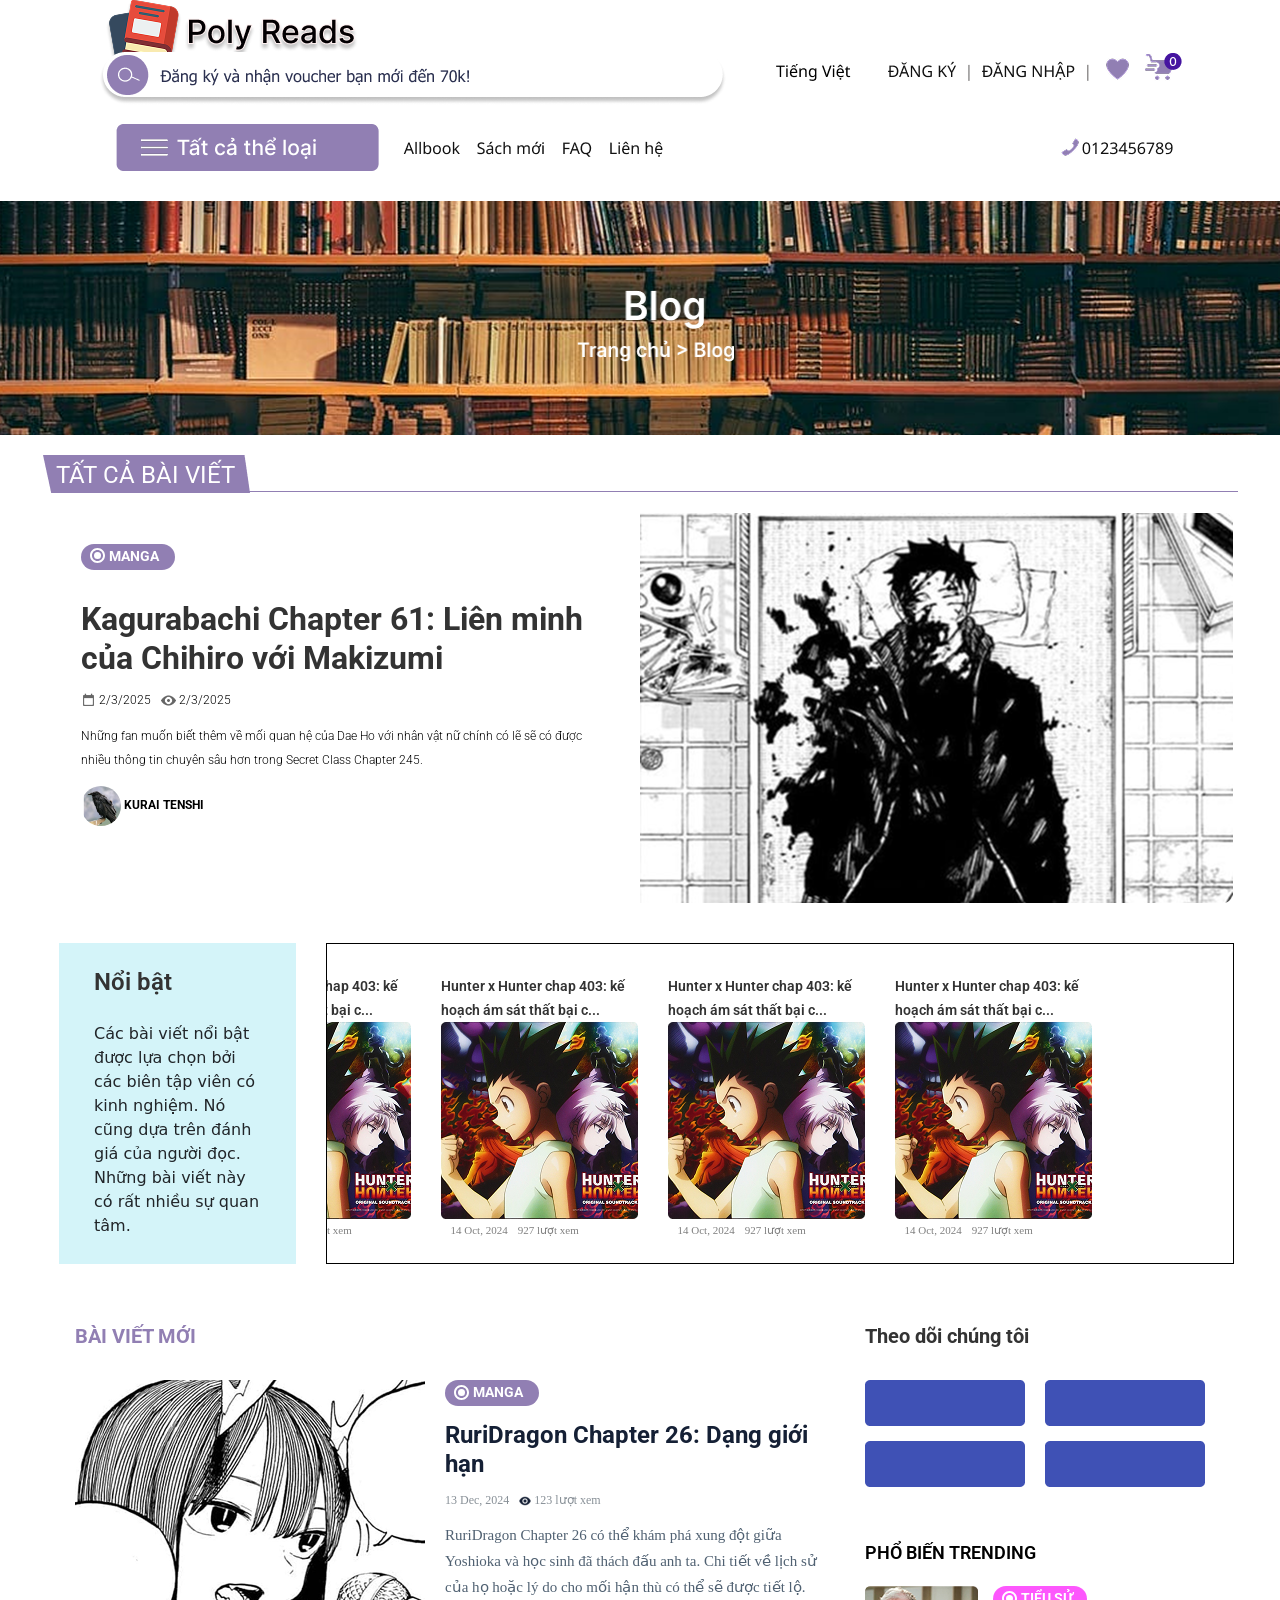
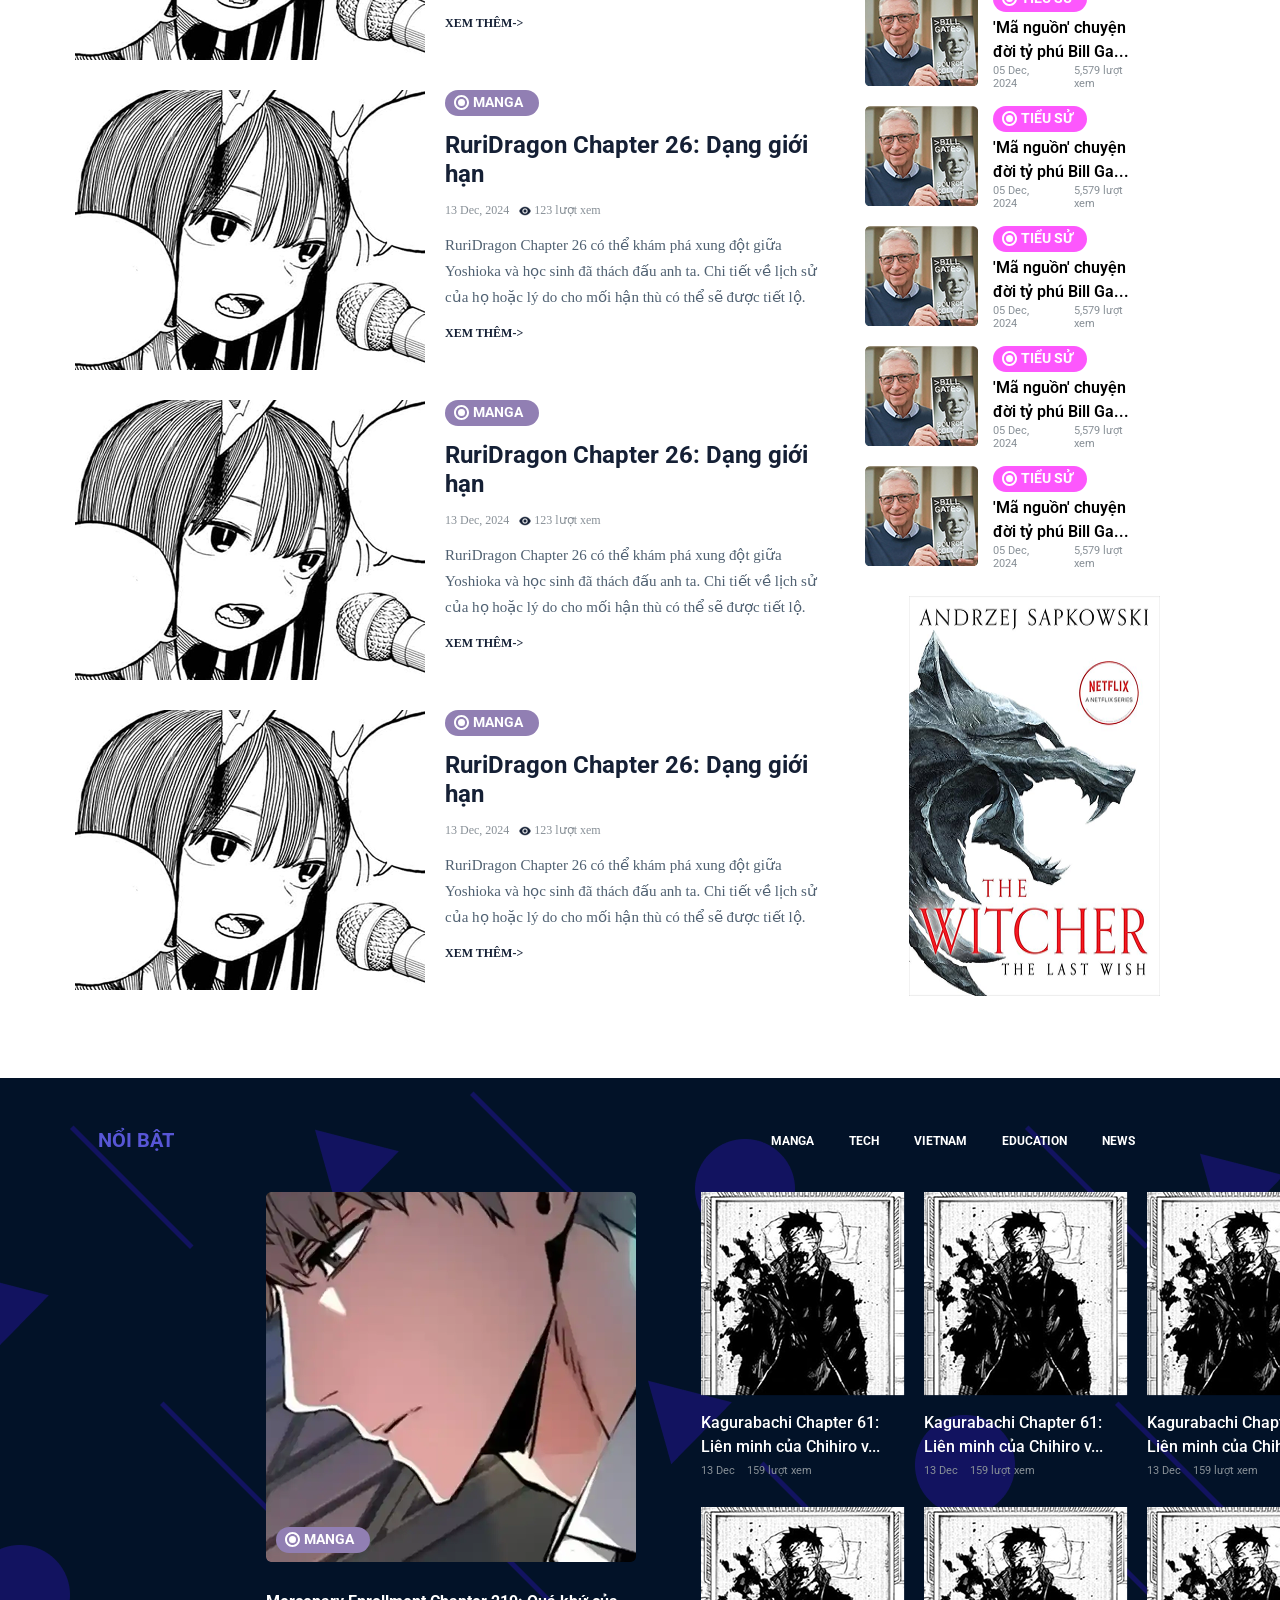
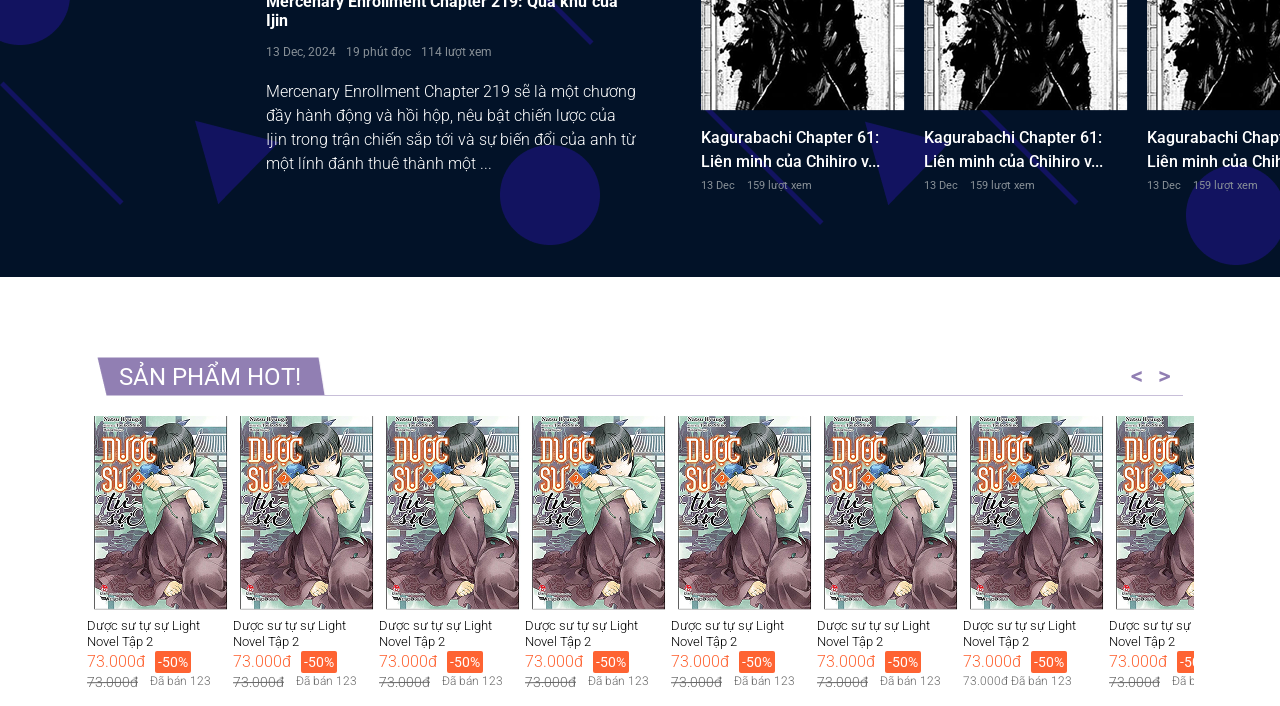
==== blog.html @ 73459fed "up blog-detail blog" ====
<!DOCTYPE html>
<html>

<head>
    <meta charset="utf-8">
    <meta http-equiv="X-UA-Compatible" content="IE=edge">
    <title></title>
    <meta name="description" content="">
    <meta name="viewport" content="width=device-width, initial-scale=1">

    <link rel="stylesheet" href="blog.css">

    <link href="https://cdn.jsdelivr.net/npm/bootstrap@5.3.3/dist/css/bootstrap.min.css" rel="stylesheet"
        integrity="sha384-QWTKZyjpPEjISv5WaRU9OFeRpok6YctnYmDr5pNlyT2bRjXh0JMhjY6hW+ALEwIH" crossorigin="anonymous" />
    <link rel="stylesheet" href="https://cdn.jsdelivr.net/npm/bootstrap-icons@1.11.3/font/bootstrap-icons.min.css" />
    <link href="https://fonts.googleapis.com/css2?family=Roboto:wght@400;700&display=swap" rel="stylesheet">
</head>

<body>
    <header>
        <div class="container">
            <img src="img/header.png" alt="">
        </div>
        <nav>
            <div class="banner_nav">
                <img src="img/banner_nav.png" alt="">
            </div>
        </nav>
    </header>
    <!-- header -->
    <main>
        <article>
            <div class="article_1">
                <div class="title_all">
                    <div class="slider-title_all">TẤT CẢ BÀI VIẾT</div>
                </div>
            </div>
            <div class="article_2">
                <div class="article_2_left">
                    <div class="article_2_title">
                        <div class="article_2_title_background">
                            <span class="title_manga">
                                <svg width="17" height="17" viewBox="0 0 15 17" fill="none"
                                    xmlns="http://www.w3.org/2000/svg">
                                    <path
                                        d="M15 7.5C15 11.6421 11.6421 15 7.5 15C3.35786 15 0 11.6421 0 7.5C0 3.35786 3.35786 0 7.5 0C11.6421 0 15 3.35786 15 7.5ZM1.96953 7.5C1.96953 10.5544 4.44561 13.0305 7.5 13.0305C10.5544 13.0305 13.0305 10.5544 13.0305 7.5C13.0305 4.44561 10.5544 1.96953 7.5 1.96953C4.44561 1.96953 1.96953 4.44561 1.96953 7.5Z"
                                        fill="white" />
                                    <circle cx="7.5" cy="7.5" r="3.5" fill="white" />
                                </svg>
                                MANGA
                            </span>
                        </div>
                        <div class="title_manga_1">
                            <span class="title_manga_1a">
                                Kagurabachi Chapter 61: Liên minh của Chihiro với Makizumi
                            </span>
                        </div>
                        <div class="title_manga_2">
                            <span class="title_manga_2a">
                                <svg width="15" height="15" viewBox="0 0 13 13" fill="none"
                                    xmlns="http://www.w3.org/2000/svg" xmlns:xlink="http://www.w3.org/1999/xlink">
                                    <rect width="13" height="13" fill="url(#pattern0_517_12933)" />
                                    <defs>
                                        <pattern id="pattern0_517_12933" patternContentUnits="objectBoundingBox"
                                            width="1" height="1">
                                            <use xlink:href="#image0_517_12933" transform="scale(0.01)" />
                                        </pattern>
                                        <image id="image0_517_12933" width="100" height="100" preserveAspectRatio="none"
                                            xlink:href="[data-uri]" />
                                    </defs>
                                </svg>
                                2/3/2025
                            </span>
                            <span class="title_manga_2a">
                                <svg width="15" height="15" viewBox="0 0 13 13" fill="none"
                                    xmlns="http://www.w3.org/2000/svg" xmlns:xlink="http://www.w3.org/1999/xlink">
                                    <rect width="13" height="13" fill="url(#pattern0_517_12936)" />
                                    <defs>
                                        <pattern id="pattern0_517_12936" patternContentUnits="objectBoundingBox"
                                            width="1" height="1">
                                            <use xlink:href="#image0_517_12936" transform="scale(0.01)" />
                                        </pattern>
                                        <image id="image0_517_12936" width="100" height="100" preserveAspectRatio="none"
                                            xlink:href="[data-uri]" />
                                    </defs>
                                </svg>
                                2/3/2025
                            </span>
                        </div>
                        <div class="title_manga_3">
                            <span class="title_manga_3a">
                                Những fan muốn biết thêm về mối quan hệ của Dae Ho với nhân vật nữ chính có lẽ sẽ có
                                được nhiều thông tin chuyên sâu hơn trong Secret Class Chapter 245.
                            </span>
                        </div>
                        <div class="title_manga_4">
                            <span class="title_manga_4a">
                                <svg width="40" height="40" viewBox="0 0 40 40" fill="none"
                                    xmlns="http://www.w3.org/2000/svg" xmlns:xlink="http://www.w3.org/1999/xlink">
                                    <circle cx="20" cy="20" r="20" fill="url(#pattern0_517_12945)" />
                                    <defs>
                                        <pattern id="pattern0_517_12945" patternContentUnits="objectBoundingBox"
                                            width="1" height="1">
                                            <use xlink:href="#image0_517_12945"
                                                transform="translate(0.0708387 -0.00957532) scale(0.00166667)" />
                                        </pattern>
                                        <image id="image0_517_12945" width="600" height="739" preserveAspectRatio="none"
                                            xlink:href="[data-uri]" />
                                    </defs>
                                </svg>
                                KURAI TENSHI
                            </span>
                        </div>
                    </div>
                </div>
                <div class="article_2_right">
                    <img src="img/Banner_main2.png" alt="">
                </div>
            </div>
            <div class="article_3">
                <div class="article_3_left">
                    <div class="article_3_left_1">
                        <div class="article_3_title_left">
                            <span class="article_3_title_left_text_1">Nổi bật</span>
                        </div>
                        <div class="article_3_title_left_1">
                            <span class="article_3_title_left_text_2">Các bài viết nổi bật được lựa chọn bởi các biên
                                tập viên có kinh nghiệm. Nó cũng dựa trên đánh giá của người đọc. Những bài viết này có
                                rất nhiều sự quan tâm.</span>
                        </div>
                    </div>
                </div>
                <div class="article_3_rigth">
                    <div class="article_3_card">
                        <div class="article_3_card_silde">
                            <div class="article_3_right_text_1">
                                <span class="article_3_right_text_1a" >Hunter x Hunter chap 403: kế hoạch ám sát thất bại c...</span>
                            </div>
                            <div class="article_3_right_img">
                            <img src="img/blog_context.png" alt="">
                        </div>
                            <div class="article_3_right_text_2">
                                <span class="article_3_right_text_2a">14 Oct, 2024</span>
                                <span class="article_3_right_text_2a">927 lượt xem</span>
                            </div>
                        </div>
                        <div class="article_3_card_silde">
                            <div class="article_3_right_text_1">
                                <span class="article_3_right_text_1a" >Hunter x Hunter chap 403: kế hoạch ám sát thất bại c...</span>
                            </div>
                            <div class="article_3_right_img">
                            <img src="img/blog_context.png" alt="">
                        </div>
                            <div class="article_3_right_text_2">
                                <span class="article_3_right_text_2a">14 Oct, 2024</span>
                                <span class="article_3_right_text_2a">927 lượt xem</span>
                            </div>
                        </div>
                        <div class="article_3_card_silde">
                            <div class="article_3_right_text_1">
                                <span class="article_3_right_text_1a" >Hunter x Hunter chap 403: kế hoạch ám sát thất bại c...</span>
                            </div>
                            <div class="article_3_right_img">
                            <img src="img/blog_context.png" alt="">
                        </div>
                            <div class="article_3_right_text_2">
                                <span class="article_3_right_text_2a">14 Oct, 2024</span>
                                <span class="article_3_right_text_2a">927 lượt xem</span>
                            </div>
                        </div>
                        <div class="article_3_card_silde">
                            <div class="article_3_right_text_1">
                                <span class="article_3_right_text_1a" >Hunter x Hunter chap 403: kế hoạch ám sát thất bại c...</span>
                            </div>
                            <div class="article_3_right_img">
                            <img src="img/blog_context.png" alt="">
                        </div>
                            <div class="article_3_right_text_2">
                                <span class="article_3_right_text_2a">14 Oct, 2024</span>
                                <span class="article_3_right_text_2a">927 lượt xem</span>
                            </div>
                        </div>
                        <div class="article_3_card_silde">
                            <div class="article_3_right_text_1">
                                <span class="article_3_right_text_1a" >Hunter x Hunter chap 403: kế hoạch ám sát thất bại c...</span>
                            </div>
                            <div class="article_3_right_img">
                            <img src="img/blog_context.png" alt="">
                        </div>
                            <div class="article_3_right_text_2">
                                <span class="article_3_right_text_2a">14 Oct, 2024</span>
                                <span class="article_3_right_text_2a">927 lượt xem</span>
                            </div>
                        </div>
                        <div class="article_3_card_silde">
                            <div class="article_3_right_text_1">
                                <span class="article_3_right_text_1a" >Hunter x Hunter chap 403: kế hoạch ám sát thất bại c...</span>
                            </div>
                            <div class="article_3_right_img">
                            <img src="img/blog_context.png" alt="">
                        </div>
                            <div class="article_3_right_text_2">
                                <span class="article_3_right_text_2a">14 Oct, 2024</span>
                                <span class="article_3_right_text_2a">927 lượt xem</span>
                            </div>
                        </div>
                    </div>
                </div>
            </div>
        </article>
    </main>
    <div class="article_4">
        <div class="article_4_left">
            <span class="title_new_left">BÀI VIẾT MỚI</span>
            <div class="card_left">
                <div class="card_left_1">
                    <img src="img/blog_img.png" alt="">
                </div>
                <div class="card_left_2">
                        <div class="card_left_2_title_background">
                            <span class="title_manga">
                                <svg width="17" height="17" viewBox="0 0 15 17" fill="none"
                                    xmlns="http://www.w3.org/2000/svg">
                                    <path
                                        d="M15 7.5C15 11.6421 11.6421 15 7.5 15C3.35786 15 0 11.6421 0 7.5C0 3.35786 3.35786 0 7.5 0C11.6421 0 15 3.35786 15 7.5ZM1.96953 7.5C1.96953 10.5544 4.44561 13.0305 7.5 13.0305C10.5544 13.0305 13.0305 10.5544 13.0305 7.5C13.0305 4.44561 10.5544 1.96953 7.5 1.96953C4.44561 1.96953 1.96953 4.44561 1.96953 7.5Z"
                                        fill="white" />
                                    <circle cx="7.5" cy="7.5" r="3.5" fill="white" />
                                </svg>
                                MANGA
                            </span>
                    </div>
                    <div class="card_left_2_title_1">
                        <span class="card_left_2_text_1">RuriDragon Chapter 26: Dạng giới hạn</span>
                    </div>
                    <div class="card_left_2_title_2">
                        <span class="card_left_2_text_2">13 Dec, 2024</span>
                        <span class="card_left_2_text_2"><svg width="12" height="12" viewBox="0 0 12 12" fill="none" xmlns="http://www.w3.org/2000/svg" xmlns:xlink="http://www.w3.org/1999/xlink">
                            <rect width="12" height="12" fill="url(#pattern0_2_1150)"/>
                            <defs>
                            <pattern id="pattern0_2_1150" patternContentUnits="objectBoundingBox" width="1" height="1">
                            <use xlink:href="#image0_2_1150" transform="scale(0.01)"/>
                            </pattern>
                            <image id="image0_2_1150" width="100" height="100" preserveAspectRatio="none" xlink:href="[data-uri]"/>
                            </defs>
                            </svg>
                            123 lượt xem</span>
                    </div>
                    <div class="card_left_2_title_3">
                        <Span class="card_left_2_text_3">RuriDragon Chapter 26 có thể khám phá xung đột giữa Yoshioka và học sinh đã thách đấu anh ta. Chi tiết về lịch sử của họ hoặc lý do cho mối hận thù có thể sẽ được tiết lộ.
                        </Span>
                        </div>
                    <div class="card_left_2_title_4">
                        <span class="card_left_2_text_4">XEM THÊM-></span>
                    </div>
                </div>
            </div>
            <div class="card_left">
                <div class="card_left_1">
                    <img src="img/blog_img.png" alt="">
                </div>
                <div class="card_left_2">
                        <div class="card_left_2_title_background">
                            <span class="title_manga">
                                <svg width="17" height="17" viewBox="0 0 15 17" fill="none"
                                    xmlns="http://www.w3.org/2000/svg">
                                    <path
                                        d="M15 7.5C15 11.6421 11.6421 15 7.5 15C3.35786 15 0 11.6421 0 7.5C0 3.35786 3.35786 0 7.5 0C11.6421 0 15 3.35786 15 7.5ZM1.96953 7.5C1.96953 10.5544 4.44561 13.0305 7.5 13.0305C10.5544 13.0305 13.0305 10.5544 13.0305 7.5C13.0305 4.44561 10.5544 1.96953 7.5 1.96953C4.44561 1.96953 1.96953 4.44561 1.96953 7.5Z"
                                        fill="white" />
                                    <circle cx="7.5" cy="7.5" r="3.5" fill="white" />
                                </svg>
                                MANGA
                            </span>
                    </div>
                    <div class="card_left_2_title_1">
                        <span class="card_left_2_text_1">RuriDragon Chapter 26: Dạng giới hạn</span>
                    </div>
                    <div class="card_left_2_title_2">
                        <span class="card_left_2_text_2">13 Dec, 2024</span>
                        <span class="card_left_2_text_2"><svg width="12" height="12" viewBox="0 0 12 12" fill="none" xmlns="http://www.w3.org/2000/svg" xmlns:xlink="http://www.w3.org/1999/xlink">
                            <rect width="12" height="12" fill="url(#pattern0_2_1150)"/>
                            <defs>
                            <pattern id="pattern0_2_1150" patternContentUnits="objectBoundingBox" width="1" height="1">
                            <use xlink:href="#image0_2_1150" transform="scale(0.01)"/>
                            </pattern>
                            <image id="image0_2_1150" width="100" height="100" preserveAspectRatio="none" xlink:href="[data-uri]"/>
                            </defs>
                            </svg>
                            123 lượt xem</span>
                    </div>
                    <div class="card_left_2_title_3">
                        <Span class="card_left_2_text_3">RuriDragon Chapter 26 có thể khám phá xung đột giữa Yoshioka và học sinh đã thách đấu anh ta. Chi tiết về lịch sử của họ hoặc lý do cho mối hận thù có thể sẽ được tiết lộ.
                        </Span>
                        </div>
                    <div class="card_left_2_title_4">
                        <span class="card_left_2_text_4">XEM THÊM-></span>
                    </div>
                </div>
            </div>
            <div class="card_left">
                <div class="card_left_1">
                    <img src="img/blog_img.png" alt="">
                </div>
                <div class="card_left_2">
                        <div class="card_left_2_title_background">
                            <span class="title_manga">
                                <svg width="17" height="17" viewBox="0 0 15 17" fill="none"
                                    xmlns="http://www.w3.org/2000/svg">
                                    <path
                                        d="M15 7.5C15 11.6421 11.6421 15 7.5 15C3.35786 15 0 11.6421 0 7.5C0 3.35786 3.35786 0 7.5 0C11.6421 0 15 3.35786 15 7.5ZM1.96953 7.5C1.96953 10.5544 4.44561 13.0305 7.5 13.0305C10.5544 13.0305 13.0305 10.5544 13.0305 7.5C13.0305 4.44561 10.5544 1.96953 7.5 1.96953C4.44561 1.96953 1.96953 4.44561 1.96953 7.5Z"
                                        fill="white" />
                                    <circle cx="7.5" cy="7.5" r="3.5" fill="white" />
                                </svg>
                                MANGA
                            </span>
                    </div>
                    <div class="card_left_2_title_1">
                        <span class="card_left_2_text_1">RuriDragon Chapter 26: Dạng giới hạn</span>
                    </div>
                    <div class="card_left_2_title_2">
                        <span class="card_left_2_text_2">13 Dec, 2024</span>
                        <span class="card_left_2_text_2"><svg width="12" height="12" viewBox="0 0 12 12" fill="none" xmlns="http://www.w3.org/2000/svg" xmlns:xlink="http://www.w3.org/1999/xlink">
                            <rect width="12" height="12" fill="url(#pattern0_2_1150)"/>
                            <defs>
                            <pattern id="pattern0_2_1150" patternContentUnits="objectBoundingBox" width="1" height="1">
                            <use xlink:href="#image0_2_1150" transform="scale(0.01)"/>
                            </pattern>
                            <image id="image0_2_1150" width="100" height="100" preserveAspectRatio="none" xlink:href="[data-uri]"/>
                            </defs>
                            </svg>
                            123 lượt xem</span>
                    </div>
                    <div class="card_left_2_title_3">
                        <Span class="card_left_2_text_3">RuriDragon Chapter 26 có thể khám phá xung đột giữa Yoshioka và học sinh đã thách đấu anh ta. Chi tiết về lịch sử của họ hoặc lý do cho mối hận thù có thể sẽ được tiết lộ.
                        </Span>
                        </div>
                    <div class="card_left_2_title_4">
                        <span class="card_left_2_text_4">XEM THÊM-></span>
                    </div>
                </div>
            </div>
            <div class="card_left">
                <div class="card_left_1">
                    <img src="img/blog_img.png" alt="">
                </div>
                <div class="card_left_2">
                        <div class="card_left_2_title_background">
                            <span class="title_manga">
                                <svg width="17" height="17" viewBox="0 0 15 17" fill="none"
                                    xmlns="http://www.w3.org/2000/svg">
                                    <path
                                        d="M15 7.5C15 11.6421 11.6421 15 7.5 15C3.35786 15 0 11.6421 0 7.5C0 3.35786 3.35786 0 7.5 0C11.6421 0 15 3.35786 15 7.5ZM1.96953 7.5C1.96953 10.5544 4.44561 13.0305 7.5 13.0305C10.5544 13.0305 13.0305 10.5544 13.0305 7.5C13.0305 4.44561 10.5544 1.96953 7.5 1.96953C4.44561 1.96953 1.96953 4.44561 1.96953 7.5Z"
                                        fill="white" />
                                    <circle cx="7.5" cy="7.5" r="3.5" fill="white" />
                                </svg>
                                MANGA
                            </span>
                    </div>
                    <div class="card_left_2_title_1">
                        <span class="card_left_2_text_1">RuriDragon Chapter 26: Dạng giới hạn</span>
                    </div>
                    <div class="card_left_2_title_2">
                        <span class="card_left_2_text_2">13 Dec, 2024</span>
                        <span class="card_left_2_text_2"><svg width="12" height="12" viewBox="0 0 12 12" fill="none" xmlns="http://www.w3.org/2000/svg" xmlns:xlink="http://www.w3.org/1999/xlink">
                            <rect width="12" height="12" fill="url(#pattern0_2_1150)"/>
                            <defs>
                            <pattern id="pattern0_2_1150" patternContentUnits="objectBoundingBox" width="1" height="1">
                            <use xlink:href="#image0_2_1150" transform="scale(0.01)"/>
                            </pattern>
                            <image id="image0_2_1150" width="100" height="100" preserveAspectRatio="none" xlink:href="[data-uri]"/>
                            </defs>
                            </svg>
                            123 lượt xem</span>
                    </div>
                    <div class="card_left_2_title_3">
                        <Span class="card_left_2_text_3">RuriDragon Chapter 26 có thể khám phá xung đột giữa Yoshioka và học sinh đã thách đấu anh ta. Chi tiết về lịch sử của họ hoặc lý do cho mối hận thù có thể sẽ được tiết lộ.
                        </Span>
                        </div>
                    <div class="card_left_2_title_4">
                        <span class="card_left_2_text_4">XEM THÊM-></span>
                    </div>
                </div>
            </div>
        </div>
        <div class="article_4_rigth">
            <span class="title_new_right">Theo dõi chúng tôi</span>
            <div class="card_icon_left">
                <img src="img/facebook.png" alt="">
                <img src="img/facebook.png" alt="">
            </div>
            <div class="card_icon_right">
                <img src="img/facebook.png" alt="">
                <img src="img/facebook.png" alt="">
            </div>
            <div class="card_right">
                <span class="title_trend">PHỔ BIẾN TRENDING</span>
                <div class="card_right_0">
                    <div class="card_right_1">
                        <img src="img/blog_context_10.png" alt="">
                    </div>
                    <div class="card_right_2">
                        <div class="card_right_2_title_background">
                            <span class="title_manga">
                                <svg width="17" height="17" viewBox="0 0 15 17" fill="none"
                                    xmlns="http://www.w3.org/2000/svg">
                                    <path
                                        d="M15 7.5C15 11.6421 11.6421 15 7.5 15C3.35786 15 0 11.6421 0 7.5C0 3.35786 3.35786 0 7.5 0C11.6421 0 15 3.35786 15 7.5ZM1.96953 7.5C1.96953 10.5544 4.44561 13.0305 7.5 13.0305C10.5544 13.0305 13.0305 10.5544 13.0305 7.5C13.0305 4.44561 10.5544 1.96953 7.5 1.96953C4.44561 1.96953 1.96953 4.44561 1.96953 7.5Z"
                                        fill="white" />
                                    <circle cx="7.5" cy="7.5" r="3.5" fill="white" />
                                </svg>
                                TIỂU SỬ
                            </span>
                    </div>
                    <div class="card_right_2_title_1">
                        <span class="card_right_2_text_1">'Mã nguồn' chuyện đời tỷ phú Bill Ga...</span>
                    </div>
                        <div class="card_right_2_title_2">
                            <span class="card_right_2_text_2">05 Dec, 2024</span>
                            <span class="card_right_2_text_3">5,579 lượt xem</span>
                        </div>
                    </div>
                </div>
                <div class="card_right_0">
                    <div class="card_right_1">
                        <img src="img/blog_context_10.png" alt="">
                    </div>
                    <div class="card_right_2">
                        <div class="card_right_2_title_background">
                            <span class="title_manga">
                                <svg width="17" height="17" viewBox="0 0 15 17" fill="none"
                                    xmlns="http://www.w3.org/2000/svg">
                                    <path
                                        d="M15 7.5C15 11.6421 11.6421 15 7.5 15C3.35786 15 0 11.6421 0 7.5C0 3.35786 3.35786 0 7.5 0C11.6421 0 15 3.35786 15 7.5ZM1.96953 7.5C1.96953 10.5544 4.44561 13.0305 7.5 13.0305C10.5544 13.0305 13.0305 10.5544 13.0305 7.5C13.0305 4.44561 10.5544 1.96953 7.5 1.96953C4.44561 1.96953 1.96953 4.44561 1.96953 7.5Z"
                                        fill="white" />
                                    <circle cx="7.5" cy="7.5" r="3.5" fill="white" />
                                </svg>
                                TIỂU SỬ
                            </span>
                    </div>
                    <div class="card_right_2_title_1">
                        <span class="card_right_2_text_1">'Mã nguồn' chuyện đời tỷ phú Bill Ga...</span>
                    </div>
                        <div class="card_right_2_title_2">
                            <span class="card_right_2_text_2">05 Dec, 2024</span>
                            <span class="card_right_2_text_3">5,579 lượt xem</span>
                        </div>
                    </div>
                </div>
                <div class="card_right_0">
                    <div class="card_right_1">
                        <img src="img/blog_context_10.png" alt="">
                    </div>
                    <div class="card_right_2">
                        <div class="card_right_2_title_background">
                            <span class="title_manga">
                                <svg width="17" height="17" viewBox="0 0 15 17" fill="none"
                                    xmlns="http://www.w3.org/2000/svg">
                                    <path
                                        d="M15 7.5C15 11.6421 11.6421 15 7.5 15C3.35786 15 0 11.6421 0 7.5C0 3.35786 3.35786 0 7.5 0C11.6421 0 15 3.35786 15 7.5ZM1.96953 7.5C1.96953 10.5544 4.44561 13.0305 7.5 13.0305C10.5544 13.0305 13.0305 10.5544 13.0305 7.5C13.0305 4.44561 10.5544 1.96953 7.5 1.96953C4.44561 1.96953 1.96953 4.44561 1.96953 7.5Z"
                                        fill="white" />
                                    <circle cx="7.5" cy="7.5" r="3.5" fill="white" />
                                </svg>
                                TIỂU SỬ
                            </span>
                    </div>
                    <div class="card_right_2_title_1">
                        <span class="card_right_2_text_1">'Mã nguồn' chuyện đời tỷ phú Bill Ga...</span>
                    </div>
                        <div class="card_right_2_title_2">
                            <span class="card_right_2_text_2">05 Dec, 2024</span>
                            <span class="card_right_2_text_3">5,579 lượt xem</span>
                        </div>
                    </div>
                </div>
                <div class="card_right_0">
                    <div class="card_right_1">
                        <img src="img/blog_context_10.png" alt="">
                    </div>
                    <div class="card_right_2">
                        <div class="card_right_2_title_background">
                            <span class="title_manga">
                                <svg width="17" height="17" viewBox="0 0 15 17" fill="none"
                                    xmlns="http://www.w3.org/2000/svg">
                                    <path
                                        d="M15 7.5C15 11.6421 11.6421 15 7.5 15C3.35786 15 0 11.6421 0 7.5C0 3.35786 3.35786 0 7.5 0C11.6421 0 15 3.35786 15 7.5ZM1.96953 7.5C1.96953 10.5544 4.44561 13.0305 7.5 13.0305C10.5544 13.0305 13.0305 10.5544 13.0305 7.5C13.0305 4.44561 10.5544 1.96953 7.5 1.96953C4.44561 1.96953 1.96953 4.44561 1.96953 7.5Z"
                                        fill="white" />
                                    <circle cx="7.5" cy="7.5" r="3.5" fill="white" />
                                </svg>
                                TIỂU SỬ
                            </span>
                    </div>
                    <div class="card_right_2_title_1">
                        <span class="card_right_2_text_1">'Mã nguồn' chuyện đời tỷ phú Bill Ga...</span>
                    </div>
                        <div class="card_right_2_title_2">
                            <span class="card_right_2_text_2">05 Dec, 2024</span>
                            <span class="card_right_2_text_3">5,579 lượt xem</span>
                        </div>
                    </div>
                </div>
                <div class="card_right_0">
                    <div class="card_right_1">
                        <img src="img/blog_context_10.png" alt="">
                    </div>
                    <div class="card_right_2">
                        <div class="card_right_2_title_background">
                            <span class="title_manga">
                                <svg width="17" height="17" viewBox="0 0 15 17" fill="none"
                                    xmlns="http://www.w3.org/2000/svg">
                                    <path
                                        d="M15 7.5C15 11.6421 11.6421 15 7.5 15C3.35786 15 0 11.6421 0 7.5C0 3.35786 3.35786 0 7.5 0C11.6421 0 15 3.35786 15 7.5ZM1.96953 7.5C1.96953 10.5544 4.44561 13.0305 7.5 13.0305C10.5544 13.0305 13.0305 10.5544 13.0305 7.5C13.0305 4.44561 10.5544 1.96953 7.5 1.96953C4.44561 1.96953 1.96953 4.44561 1.96953 7.5Z"
                                        fill="white" />
                                    <circle cx="7.5" cy="7.5" r="3.5" fill="white" />
                                </svg>
                                TIỂU SỬ
                            </span>
                    </div>
                    <div class="card_right_2_title_1">
                        <span class="card_right_2_text_1">'Mã nguồn' chuyện đời tỷ phú Bill Ga...</span>
                    </div>
                        <div class="card_right_2_title_2">
                            <span class="card_right_2_text_2">05 Dec, 2024</span>
                            <span class="card_right_2_text_3">5,579 lượt xem</span>
                        </div>
                    </div>
                </div>
                <img class="card_slide" id="slideshow" src="img/book_1.png" alt="">
            </div>
        </div>
    </div>
    <div class="article_5">
        <div class="article_nav">
            <div class="title_nav">
                <span class="title_left">NỔI BẬT</span>
                <ul class="title_right">
                    <li><a class="title_nav_right_link" href="">MANGA</a></li>
                    <li><a class="title_nav_right_link" href="">TECH</a></li>
                    <li><a class="title_nav_right_link" href="">VIETNAM</a></li>
                    <li><a class="title_nav_right_link" href="">EDUCATION</a></li>
                    <li><a class="title_nav_right_link" href="">NEWS</a></li>
                </ul>
            </div>
        </div>
        <div class="article_blog">
            <div class="article_5_left">
                <div class="article_5_left_img">
                    <div class="title_background">
                        <span class="title_manga">
                            <svg width="17" height="17" viewBox="0 0 15 17" fill="none"
                                xmlns="http://www.w3.org/2000/svg">
                                <path
                                    d="M15 7.5C15 11.6421 11.6421 15 7.5 15C3.35786 15 0 11.6421 0 7.5C0 3.35786 3.35786 0 7.5 0C11.6421 0 15 3.35786 15 7.5ZM1.96953 7.5C1.96953 10.5544 4.44561 13.0305 7.5 13.0305C10.5544 13.0305 13.0305 10.5544 13.0305 7.5C13.0305 4.44561 10.5544 1.96953 7.5 1.96953C4.44561 1.96953 1.96953 4.44561 1.96953 7.5Z"
                                    fill="white" />
                                <circle cx="7.5" cy="7.5" r="3.5" fill="white" />
                            </svg>
                            MANGA
                        </span>
                    </div>
                </div>
                <div class="article_5_left_text">
                    <div class="article_5_left_text_1">
                        <span>Mercenary Enrollment Chapter 219: Quá khứ của Ijin</span>
                    </div>
                    <div class="article_5_left_text_2">
                        <span>13 Dec, 2024</span>
                        <span>19 phút đọc</span>
                        <span>114 lượt xem</span>
                    </div>
                    <div class="article_5_left_text_3">
                        <span>Mercenary Enrollment Chapter 219 sẽ là một
                            chương đầy hành động và hồi hộp, nêu bật chiến
                            lược của Ijin trong trận chiến sắp tới và sự biến
                            đổi của anh từ một lính đánh thuê thành một ...</span>
                    </div>
                </div>
            </div>
            <div class="article_5_right">
                <div class="article_5_right_top">

                    <div class="article_5_right_img">
                        <img src="img/kagurabachi-chapter-61-600x421a.png" alt="">
                        <div class="article_5_right_text">
                            <div class="article_5_right_text_1">
                                <span>Kagurabachi Chapter 61: Liên minh của Chihiro v...</span>
                            </div>
                            <div class="article_5_right_text_2">
                                <span>13 Dec</span>
                                <span>159 lượt xem</span>
                            </div>
                        </div>
                    </div>

                    <div class="article_5_right_img">
                        <img src="img/kagurabachi-chapter-61-600x421a.png" alt="">
                        <div class="article_5_right_text">
                            <div class="article_5_right_text_1">
                                <span>Kagurabachi Chapter 61: Liên minh của Chihiro v...</span>
                            </div>
                            <div class="article_5_right_text_2">
                                <span>13 Dec</span>
                                <span>159 lượt xem</span>
                            </div>
                        </div>
                    </div>

                    <div class="article_5_right_img">
                        <img src="img/kagurabachi-chapter-61-600x421a.png" alt="">
                        <div class="article_5_right_text">
                            <div class="article_5_right_text_1">
                                <span>Kagurabachi Chapter 61: Liên minh của Chihiro v...</span>
                            </div>
                            <div class="article_5_right_text_2">
                                <span>13 Dec</span>
                                <span>159 lượt xem</span>
                            </div>
                        </div>
                    </div>
                </div>
                <div class="article_5_right_bot">
                    <div class="article_5_right_img">
                        <img src="img/kagurabachi-chapter-61-600x421a.png" alt="">
                        <div class="article_5_right_text">
                            <div class="article_5_right_text_1">
                                <span>Kagurabachi Chapter 61: Liên minh của Chihiro v...</span>
                            </div>
                            <div class="article_5_right_text_2">
                                <span>13 Dec</span>
                                <span>159 lượt xem</span>
                            </div>
                        </div>
                    </div>

                    <div class="article_5_right_img">
                        <img src="img/kagurabachi-chapter-61-600x421a.png" alt="">
                        <div class="article_5_right_text">
                            <div class="article_5_right_text_1">
                                <span>Kagurabachi Chapter 61: Liên minh của Chihiro v...</span>
                            </div>
                            <div class="article_5_right_text_2">
                                <span>13 Dec</span>
                                <span>159 lượt xem</span>
                            </div>
                        </div>
                    </div>

                    <div class="article_5_right_img">
                        <img src="img/kagurabachi-chapter-61-600x421a.png" alt="">
                        <div class="article_5_right_text">
                            <div class="article_5_right_text_1">
                                <span>Kagurabachi Chapter 61: Liên minh của Chihiro v...</span>
                            </div>
                            <div class="article_5_right_text_2">
                                <span>13 Dec</span>
                                <span>159 lượt xem</span>
                            </div>
                        </div>
                    </div>
                </div>
            </div>
        </div>
    </div>

    <div class="article_6">
        <div class="title_hot">
            <div class="slider-title">SẢN PHẨM HOT!</div>
            <button class="arrow-left" onclick="moveSlide(-1)">
                < </button>
                    <button class="arrow-right" onclick="moveSlide(1)">></button>
        </div>
    </div>
    <div class="article_7">
        <div class="article_7_1">
            <div class="slider-wrapper" id="slider">
                <div class="slider-item">
                    <img src="img/duocsu.png" alt="Product 1">
                    <div class="product-name">Dược sư tự sự Light Novel Tập 2</div>
                    <div><span class="price">73.000đ</span> <span class="discount">-50%</span></div>
                    <div class="old_sold_sold">
                        <div class="old_sold">73.000đ</div>
                        <div class="sold">Đã bán 123</div>
                    </div>

                </div>
                <div class="slider-item">
                    <img src="img/duocsu.png" alt="Product 2">
                    <div class="product-name">Dược sư tự sự Light Novel Tập 2</div>
                    <div><span class="price">73.000đ</span> <span class="discount">-50%</span></div>
                    <div class="old_sold_sold">
                        <div class="old_sold">73.000đ</div>
                        <div class="sold">Đã bán 123</div>
                    </div>
                </div>
                <div class="slider-item">
                    <img src="img/duocsu.png" alt="Product 3">
                    <div class="product-name">Dược sư tự sự Light Novel Tập 2</div>
                    <div><span class="price">73.000đ</span> <span class="discount">-50%</span></div>
                    <div class="old_sold_sold">
                        <div class="old_sold">73.000đ</div>
                        <div class="sold">Đã bán 123</div>
                    </div>
                </div>
                <div class="slider-item">
                    <img src="img/duocsu.png" alt="Product 4">
                    <div class="product-name">Dược sư tự sự Light Novel Tập 2</div>
                    <div><span class="price">73.000đ</span> <span class="discount">-50%</span></div>
                    <div class="old_sold_sold">
                        <div class="old_sold">73.000đ</div>
                        <div class="sold">Đã bán 123</div>
                    </div>
                </div>
                <div class="slider-item">
                    <img src="img/duocsu.png" alt="Product 5">
                    <div class="product-name">Dược sư tự sự Light Novel Tập 2</div>
                    <div><span class="price">73.000đ</span> <span class="discount">-50%</span></div>
                    <div class="old_sold_sold">
                        <div class="old_sold">73.000đ</div>
                        <div class="sold">Đã bán 123</div>
                    </div>
                </div>
                <div class="slider-item">
                    <img src="img/duocsu.png" alt="Product 6">
                    <div class="product-name">Dược sư tự sự Light Novel Tập 2</div>
                    <div><span class="price">73.000đ</span> <span class="discount">-50%</span></div>
                    <div class="old_sold_sold">
                        <div class="old_sold">73.000đ</div>
                        <div class="sold">Đã bán 123</div>
                    </div>
                </div>
                <div class="slider-item">
                    <img src="img/duocsu.png" alt="Product 7">
                    <div class="product-name">Dược sư tự sự Light Novel Tập 2</div>
                    <div><span class="price">73.000đ</span> <span class="discount">-50%</span></div>
                    <div class="sold">73.000đ Đã bán 123</div>
                </div>
                <div class="slider-item">
                    <img src="img/duocsu.png" alt="Product 8">
                    <div class="product-name">Dược sư tự sự Light Novel Tập 2</div>
                    <div><span class="price">73.000đ</span> <span class="discount">-50%</span></div>
                    <div class="old_sold_sold">
                        <div class="old_sold">73.000đ</div>
                        <div class="sold">Đã bán 123</div>
                    </div>
                </div>
                <div class="slider-item">
                    <img src="img/duocsu.png" alt="Product 9">
                    <div class="product-name">Dược sư tự sự Light Novel Tập 2</div>
                    <div><span class="price">73.000đ</span> <span class="discount">-50%</span></div>
                    <div class="old_sold_sold">
                        <div class="old_sold">73.000đ</div>
                        <div class="sold">Đã bán 123</div>
                    </div>
                </div>
                <div class="slider-item">
                    <img src="img/duocsu.png" alt="Product 10">
                    <div class="product-name">Dược sư tự sự Light Novel Tập 2</div>
                    <div><span class="price">73.000đ</span> <span class="discount">-50%</span></div>
                    <div class="old_sold_sold">
                        <div class="old_sold">73.000đ</div>
                        <div class="sold">Đã bán 123</div>
                    </div>
                </div>
            </div>
        </div>
    </div>
    <footer></footer>
</body>

<script>
    // phần code chạy card
    const container = document.getElementById('scroll-container');
    let scrollAmount = 0;

    function autoScroll() {
        scrollAmount += 2; // Tốc độ cuộn
        if (scrollAmount >= container.scrollWidth) {
            scrollAmount = 0; // Khi cuộn hết, quay lại từ đầu
        }
        container.scrollLeft = scrollAmount;
    }

    setInterval(autoScroll, 20); // Cuộn mỗi 20ms
    // hết phần code chạy card

    // chuyển ảnh slide
    const images = ["img/book_1.png", "img/book_2.png", "img/book_3.png"]; // Danh sách ảnh
    let index = 0;

    function changeImage() {
        index = (index + 1) % images.length; // Chạy vòng lặp ảnh
        document.getElementById("slideshow").src = images[index];
    }

    setInterval(changeImage, 1500); // Đổi ảnh mỗi 3 giây
    // hết chuyển ảnh slide

    // chuyển ảnh slide

    // let currentIndex = 0;
    //     function moveSlide(step) {
    //         const slider = document.getElementById("slider");
    //         const items = document.querySelectorAll(".slider-item");
    //         const maxIndex = items.length - 1;
    //         currentIndex = (currentIndex + step + items.length) % items.length;
    //         slider.style.transform = `translateX(${-currentIndex * 100}%)`;
    //     }

    //     let currentIndex = 0;
    // function moveSlide(step) {
    //     const slider = document.getElementById("slider");
    //     const items = document.querySelectorAll(".slider-item");
    //     const maxIndex = items.length - 1;

    //     // Cập nhật chỉ số slide mới
    //     currentIndex = (currentIndex + step + items.length) % items.length;

    //     // Nếu đang ở slide đầu tiên và không thể di chuyển về phía trước
    //     if (currentIndex === 0 && step < 0) return; // Dừng lại khi đang ở slide đầu tiên và cố gắng di chuyển lùi

    //     // Nếu đang ở slide cuối cùng và không thể di chuyển về phía sau
    //     if (currentIndex === maxIndex && step > 0) return; // Dừng lại khi đang ở slide cuối và cố gắng di chuyển tiến

    //     // Chuyển slide
    //     slider.style.transform = `translateX(${-currentIndex * 100}%)`;
    // }

    let currentIndex = 0; // Chỉ số sản phẩm hiện tại

    // Hàm chuyển ảnh
    function moveSlide(direction) {
        const slider = document.getElementById('slider');
        const items = document.querySelectorAll('.slider-item');
        const totalItems = items.length;

        // Kiểm tra nếu slider đang ở ảnh đầu tiên hoặc cuối cùng thì không di chuyển
        if (direction === -1 && currentIndex === 0) {
            return; // Không di chuyển khi ở ảnh đầu tiên và ấn nút trái
        }
        if (direction === 1 && currentIndex === totalItems - 1) {
            return; // Không di chuyển khi ở ảnh cuối cùng và ấn nút phải
        }

        // Cập nhật chỉ số hiện tại
        currentIndex = (currentIndex + direction + totalItems) % totalItems;

        // Cập nhật slide để chuyển từng ảnh
        slider.style.transition = "transform 0.5s ease-in-out"; // Thiết lập thời gian chuyển mượt
        slider.style.transform = `translateX(-${currentIndex * 10}%)`; // Di chuyển slider

        // Đảm bảo slider dừng lại ở từng ảnh
        setTimeout(function () {
            slider.style.transition = "none"; // Tắt hiệu ứng mượt sau khi đã chuyển xong
        }, 500); // Sau khi chuyển xong thì bỏ hiệu ứng
    }

</script>

</html>
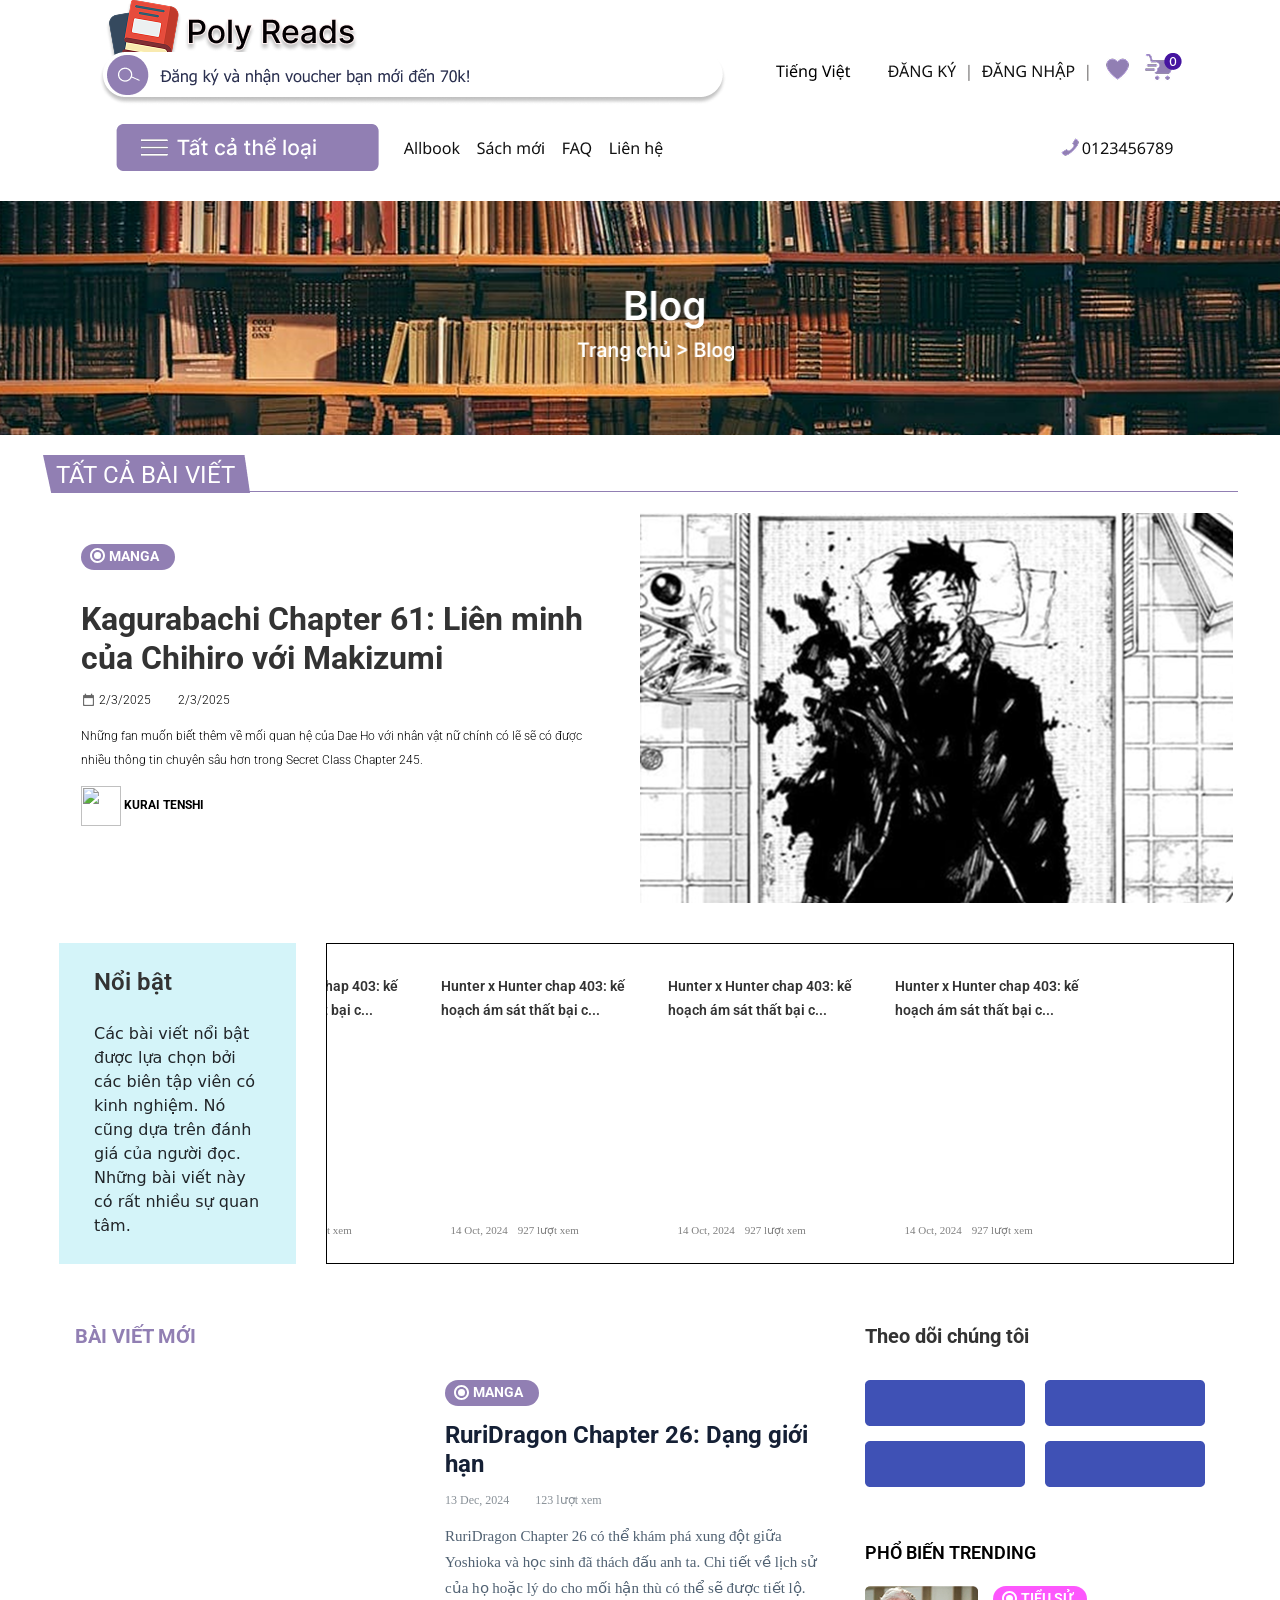
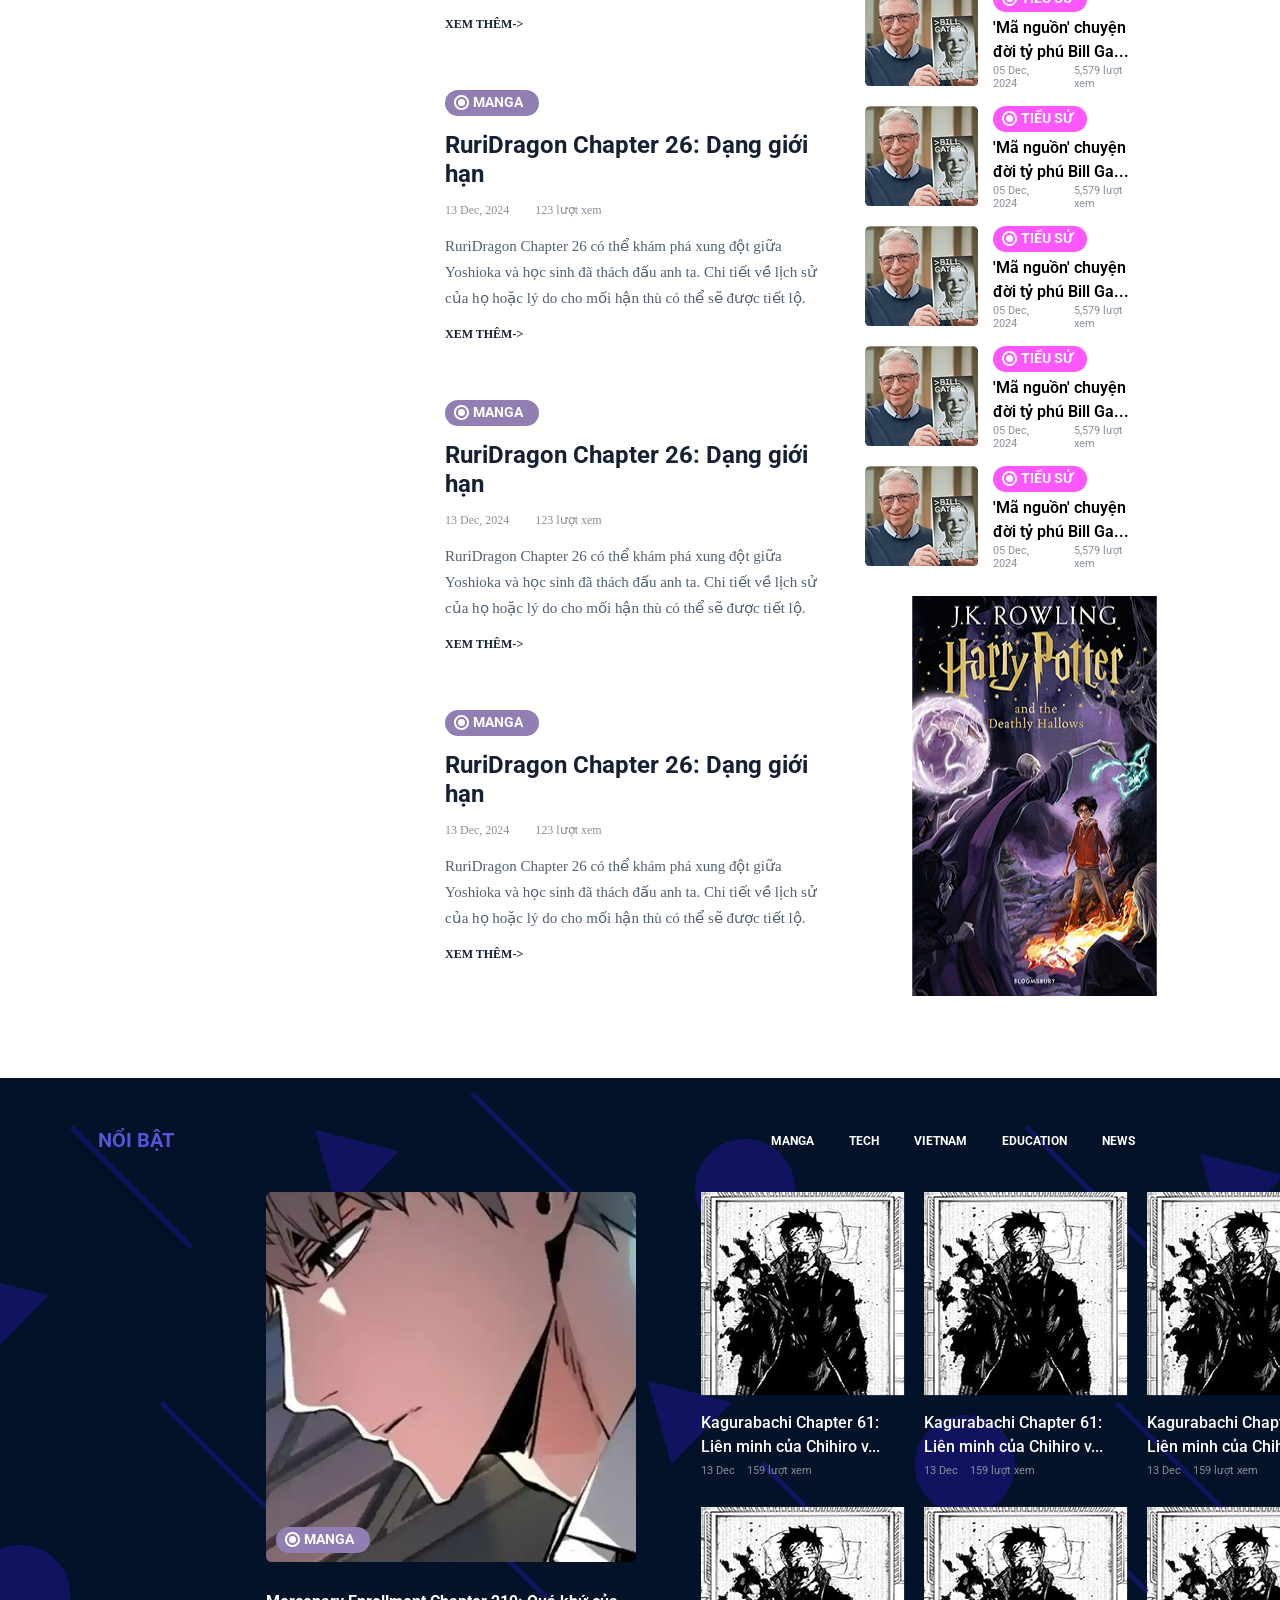
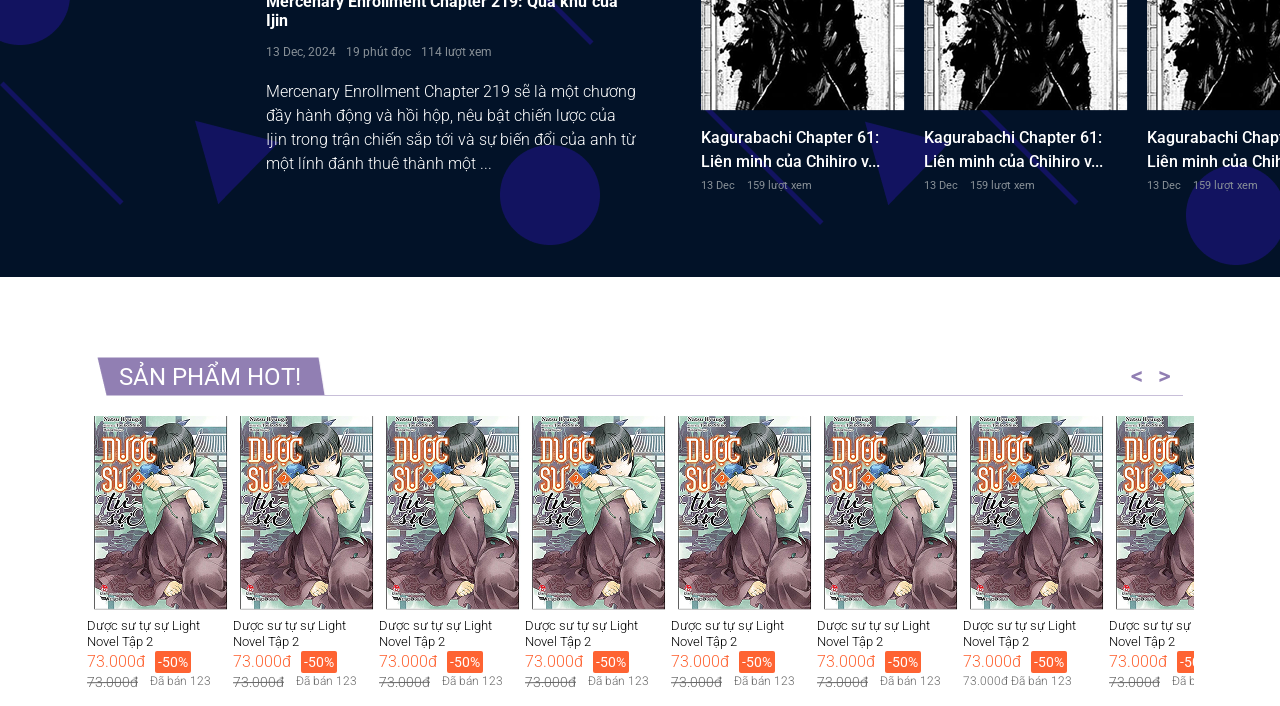
==== commit 0fabe1bd: "delete-user" ====
--- a/blog.html
+++ b/blog.html
@@ -72,18 +72,9 @@
                                 2/3/2025
                             </span>
                             <span class="title_manga_2a">
-                                <svg width="15" height="15" viewBox="0 0 13 13" fill="none"
-                                    xmlns="http://www.w3.org/2000/svg" xmlns:xlink="http://www.w3.org/1999/xlink">
-                                    <rect width="13" height="13" fill="url(#pattern0_517_12936)" />
-                                    <defs>
-                                        <pattern id="pattern0_517_12936" patternContentUnits="objectBoundingBox"
-                                            width="1" height="1">
-                                            <use xlink:href="#image0_517_12936" transform="scale(0.01)" />
-                                        </pattern>
-                                        <image id="image0_517_12936" width="100" height="100" preserveAspectRatio="none"
-                                            xlink:href="[data-uri]" />
-                                    </defs>
-                                </svg>
+                                <image width="14" height="14" preserveAspectRatio="none"
+                                    src="https://media-hosting.imagekit.io//1383d94ae8c748c0/download.png?Expires=1836489064&Key-Pair-Id=K2ZIVPTIP2VGHC&Signature=Xc6YKJDxSQJwwUIYDxlrtiYwsmYk8C~[base64]~OuCuLFTWHMlRiZ9MHGefFyF2QuwS7USc6s5Xn19i4R8aE6tifFOgfo6KlOpJVGPzhQmPoz7WLNcYgo2jjTQ9QQ5Gr7MKyUxy0rk~TVA__" />
+
                                 2/3/2025
                             </span>
                         </div>
@@ -95,19 +86,11 @@
                         </div>
                         <div class="title_manga_4">
                             <span class="title_manga_4a">
-                                <svg width="40" height="40" viewBox="0 0 40 40" fill="none"
-                                    xmlns="http://www.w3.org/2000/svg" xmlns:xlink="http://www.w3.org/1999/xlink">
-                                    <circle cx="20" cy="20" r="20" fill="url(#pattern0_517_12945)" />
-                                    <defs>
-                                        <pattern id="pattern0_517_12945" patternContentUnits="objectBoundingBox"
-                                            width="1" height="1">
-                                            <use xlink:href="#image0_517_12945"
-                                                transform="translate(0.0708387 -0.00957532) scale(0.00166667)" />
-                                        </pattern>
-                                        <image id="image0_517_12945" width="600" height="739" preserveAspectRatio="none"
-                                            xlink:href="[data-uri]